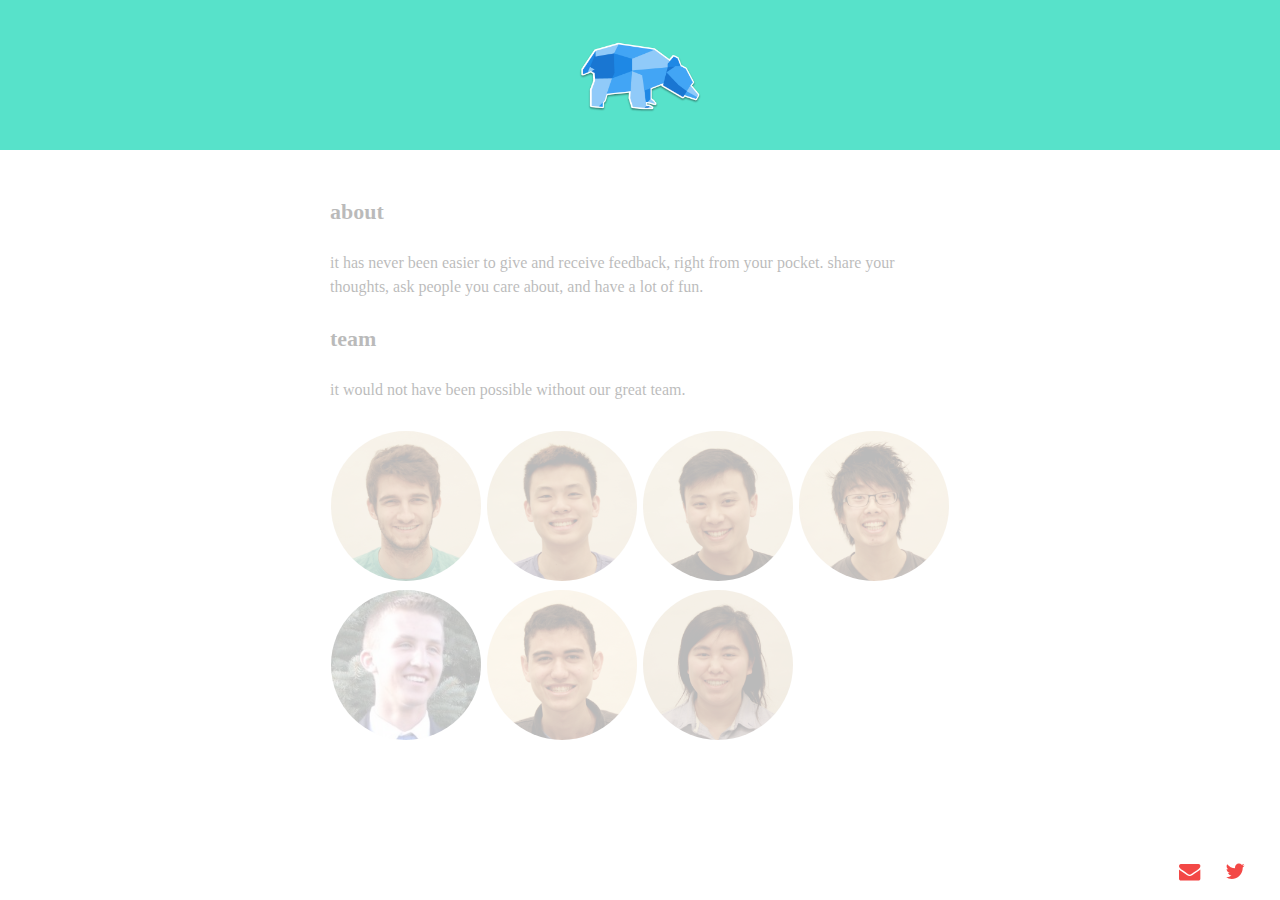
==== about.html @ 65eb837a "FIX: new landing page sex" ====
<!DOCTYPE html>
  <html lang="en">
    <head>
    <meta charset="UTF-8">
    <title> boolio | about</title>
    <meta name="viewport" content="width=device-width, initial-scale=1, maximum-scale=1, user-scalable=no"/>

    <link rel="stylesheet" type="text/css" href="./styles/aboutmain.css">
    <link rel="stylesheet" href="https://maxcdn.bootstrapcdn.com/font-awesome/4.3.0/css/font-awesome.min.css">
    <script src="https://code.jquery.com/jquery-2.1.4.min.js"></script>
    <script src="https://ajax.googleapis.com/ajax/libs/jquery/1.11.2/jquery.min.js"></script>
    <script type="text/javascript" src="./js/fade.js"></script>

  </head>
  <body>
    <div class="header-background-placeholder">
      <div class="header-boolio-img">
        <center>
        <a href="/"><img src="./images/bear.png" class="pic-orient"></a>
        </center>
      </div>
    </div>

    <div class="container">
      <div class="about">
        <div class="about"> 
          <h1> about </h1> 
          <p>it has never been easier to give and receive feedback, right from your pocket. share your thoughts, ask people you care about, and have a lot of fun.</p> 
        </div>
      </div>
      <div class="team">
        <div class="team"> 
          <h1> team </h1> 
          <p>it would not have been possible without our great team.</p> 
          <img src="./images/filippos.jpg" class="pic-orient">
          <img src="./images/james.jpg" class="pic-orient">
          <img src="./images/chris.jpg" class="pic-orient">
          <img src="./images/ryan.jpg" class="pic-orient">
          <img src="./images/sawyer.jpg" class="pic-orient">
          <img src="./images/trent.jpg" class="pic-orient">
          <img src="./images/jen.jpg" class="pic-orient">
        </div>
      </div>
    </div>

    <div class="footer-nav">
      <ul class="social-links">
        <li class="social-link">
          <a class="img-link" href="https://twitter.com/boolioapp" target="_blank"><i class="fa fa-twitter fa-lg"></i></a>
        </li>
        <li class="social-link">
          <a class="img-link" href="mailto:team@boolio.io" target="_blank"><i class="fa fa-envelope fa-lg"></i></a>
        </li>
      </ul>
    </div>
  </body>
</html>
---- styles/aboutmain.css ----
@import url(https://fonts.googleapis.com/css?family=Lato:300,400,700,900);

* {
  -webkit-tap-highlight-color:transparent;
  font-size: 16px;
  line-height: 24px;
}

body {
  background-color: #ffffff;
  margin: 0px;
  padding: 0px;
} 

.header-boolio-img{
  margin: 0 auto;
}

.header-background-placeholder {
  width: 100hh;
  height: 150px;
  background-color: #57e2ca;
  margin: auto auto;
  overflow: hidden;
}

a:link {
  color: #f34846;
  text-decoration: none;
}
a:visited {
  color: #f34846;
}
a:hover {
  color: #f34846;
}
a:active {
  color: #f34846;
}

a.nav-link {
  color: inherit;
  text-decoration: none;
}

.selected-link {
  color: #BD1B20 !important;
}

h1 {
  font-size: 22px;
  padding-bottom: 11px;
  font-family: "Avenir Next" !important;
}

p {
 padding-bottom: 12px;
 font-family: "Avenir Next" !important;
}

.container {
  margin-top: 50px;
  display: none;
}

.pic-orient {
  width: 150px;
  height: 150px;
  -webkit-border-radius: 50%;
  -moz-border-radius: 50%;
  -ms-border-radius: 50%;
  -o-border-radius: 50%;
  border-radius: 50%;
  padding: 1px; 
}

.about {
  max-width: 720px;
  margin: auto auto;
  padding: 0px 50px;
  margin-bottom: 10px;
}

.team {
  max-width: 720px;
  margin: auto auto;
  padding: 0px 50px;
  margin-bottom: 10px;
}

.img-link {
  width: 100%;
  height: 100%;
}

.footer-nav {
  position: fixed;
  padding: 0px;
  bottom: 0px;
  margin-top: 100px;
  margin-right: auto;
  margin-left: auto;
  line-height: 60px;
  height: 60px;
  -webkit-transition: all 0.5s ease;
  -moz-transition: all 0.5s ease;
  transition: all 0.5s ease;
  width: 100%;
  color: white;
  margin-bottom: 0px;
}

.social-links {
  position: fixed;
  height: 60px;
  right: 0px;
  bottom: -20px;
  display: inline-block;
  padding: 0px;
  margin: 0px;
  color: black;
  margin-right: 10px;
  z-index: 5;
}

.links li {
  display: inline-block;
  list-style-type: none;
  margin-right: 30px;
  color: #fff;
}

.links li a {
  font-size: 18px;
  font-family: "Avenir Next" !important;
}

.links li:last-child {
  margin-right: 0px;
}

.social-link {
  list-style-type: none;
  margin: 0;
  padding: 0;
  display: inline;
  float: right;
  margin-right: 25px;
}

.social-icon {
  background-size: 23px 20px;
  width: 23px;
  height: 20px;
  display: inline-block;
}

@media screen and (max-width:780px) {
  .social-links {
    position: relative;
    display: block;
    text-align: center;
    margin: 0px;
    margin-top: 40px;
    height: 10px;
  }
  .social-link {
    float: none;
  }

  .social-link:last-child {
    margin-right: 0px;
  }
}

@media screen and (max-width:480px) {
  .footer-nav {
    position: relative;
    height: auto !important;
  }

  .social-links {
    height: 50px;
    margin-top: 0px;
  }

  .about {
    margin-bottom: 0px;
  }

  .team {
    margin-bottom: 0px;
  }
  .container {
    margin-top: 30px;
    margin-top: 15px;
  }
  .links {
    margin-top: 50px;
    position: relative;
    display: block;
    line-height: 16px;
  }
  .links li {
    display: block;
    text-align: center;
    font-size: 16px;
    line-height: 50px;
    padding: 0px;
    margin: 0px;
  }
}
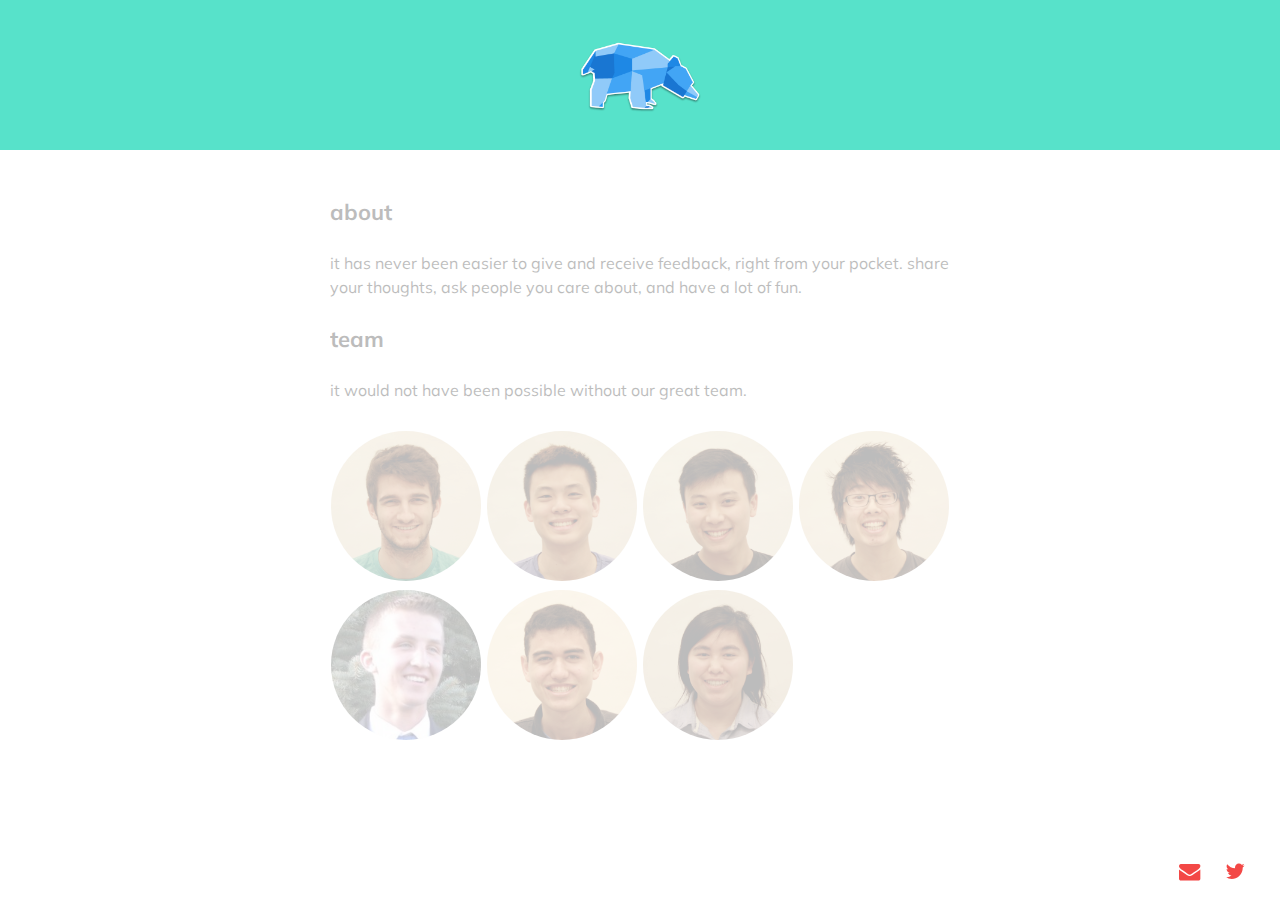
==== commit beb9d693: "FIX: Font change from Avenir (not working) to Muli" ====
--- a/about.html
+++ b/about.html
@@ -4,6 +4,7 @@
     <meta charset="UTF-8">
     <title> boolio | about</title>
     <meta name="viewport" content="width=device-width, initial-scale=1, maximum-scale=1, user-scalable=no"/>
+    <link href="http://fonts.googleapis.com/css?family=Muli" rel="stylesheet" type="text/css">
 
     <link rel="stylesheet" type="text/css" href="./styles/aboutmain.css">
     <link rel="stylesheet" href="https://maxcdn.bootstrapcdn.com/font-awesome/4.3.0/css/font-awesome.min.css">
--- a/styles/aboutmain.css
+++ b/styles/aboutmain.css
@@ -1,4 +1,4 @@
-@import url(https://fonts.googleapis.com/css?family=Lato:300,400,700,900);
+/*@import url(https://fonts.googleapis.com/css?family=Lato:300,400,700,900);*/
 
 * {
   -webkit-tap-highlight-color:transparent;
@@ -50,12 +50,12 @@
 h1 {
   font-size: 22px;
   padding-bottom: 11px;
-  font-family: "Avenir Next" !important;
+  font-family: "Muli" !important;
 }
 
 p {
  padding-bottom: 12px;
- font-family: "Avenir Next" !important;
+ font-family: "Muli" !important;
 }
 
 .container {
@@ -132,7 +132,7 @@
 
 .links li a {
   font-size: 18px;
-  font-family: "Avenir Next" !important;
+  font-family: "Muli" !important;
 }
 
 .links li:last-child {
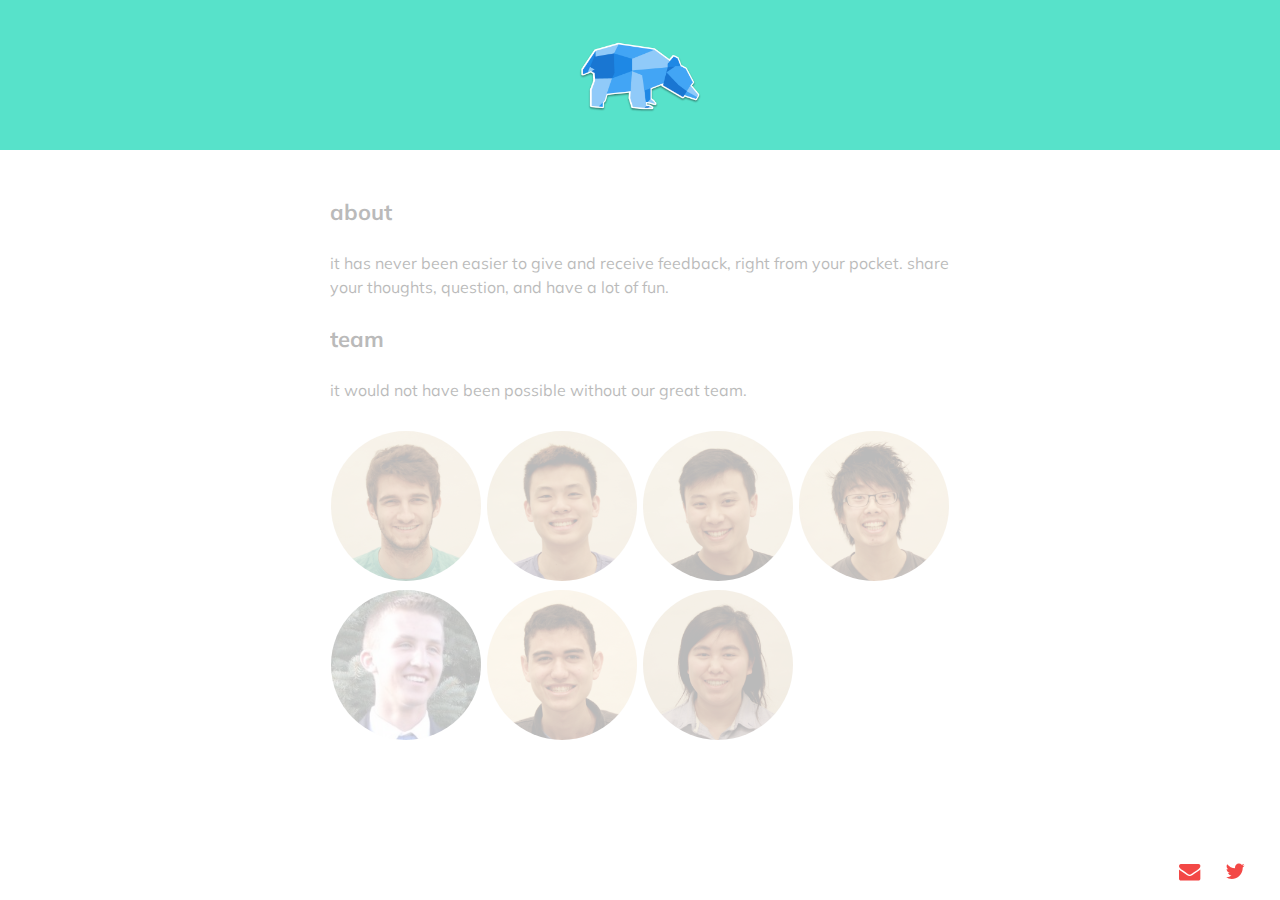
==== commit efc53817: "FIX: changed text on web" ====
--- a/about.html
+++ b/about.html
@@ -4,14 +4,14 @@
     <meta charset="UTF-8">
     <title> boolio | about</title>
     <meta name="viewport" content="width=device-width, initial-scale=1, maximum-scale=1, user-scalable=no"/>
-    <link href="http://fonts.googleapis.com/css?family=Muli" rel="stylesheet" type="text/css">
+    <link href="https://fonts.googleapis.com/css?family=Muli" rel="stylesheet" type="text/css">
 
     <link rel="stylesheet" type="text/css" href="./styles/aboutmain.css">
     <link rel="stylesheet" href="https://maxcdn.bootstrapcdn.com/font-awesome/4.3.0/css/font-awesome.min.css">
     <script src="https://code.jquery.com/jquery-2.1.4.min.js"></script>
     <script src="https://ajax.googleapis.com/ajax/libs/jquery/1.11.2/jquery.min.js"></script>
     <script type="text/javascript" src="./js/fade.js"></script>
-
+    <link rel="icon" type="image/gif" href="./images/icon.gif">
   </head>
   <body>
     <div class="header-background-placeholder">
@@ -26,7 +26,7 @@
       <div class="about">
         <div class="about"> 
           <h1> about </h1> 
-          <p>it has never been easier to give and receive feedback, right from your pocket. share your thoughts, ask people you care about, and have a lot of fun.</p> 
+          <p>it has never been easier to give and receive feedback, right from your pocket. share your thoughts, question, and have a lot of fun.</p> 
         </div>
       </div>
       <div class="team">
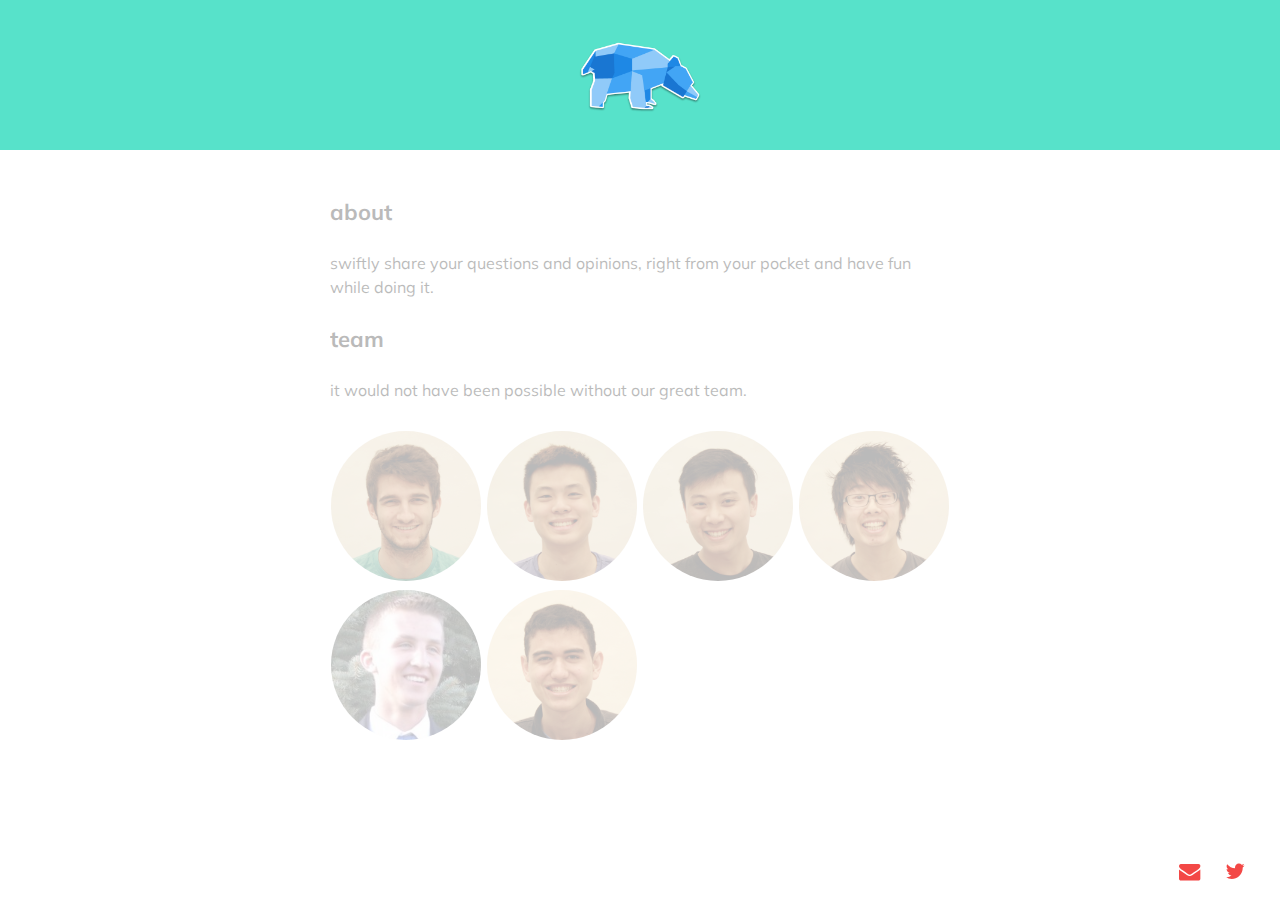
==== commit 0a952ded: "FIX: bottom-padding of mixpanel" ====
--- a/about.html
+++ b/about.html
@@ -24,22 +24,21 @@
 
     <div class="container">
       <div class="about">
-        <div class="about"> 
-          <h1> about </h1> 
-          <p>it has never been easier to give and receive feedback, right from your pocket. share your thoughts, question, and have a lot of fun.</p> 
+        <div class="about">
+          <h1> about </h1>
+          <p>swiftly share your questions and opinions, right from your pocket and have fun while doing it.</p>
         </div>
       </div>
       <div class="team">
-        <div class="team"> 
-          <h1> team </h1> 
-          <p>it would not have been possible without our great team.</p> 
+        <div class="team">
+          <h1> team </h1>
+          <p>it would not have been possible without our great team.</p>
           <img src="./images/filippos.jpg" class="pic-orient">
           <img src="./images/james.jpg" class="pic-orient">
           <img src="./images/chris.jpg" class="pic-orient">
           <img src="./images/ryan.jpg" class="pic-orient">
           <img src="./images/sawyer.jpg" class="pic-orient">
           <img src="./images/trent.jpg" class="pic-orient">
-          <img src="./images/jen.jpg" class="pic-orient">
         </div>
       </div>
     </div>
@@ -55,4 +54,4 @@
       </ul>
     </div>
   </body>
-</html>+</html>
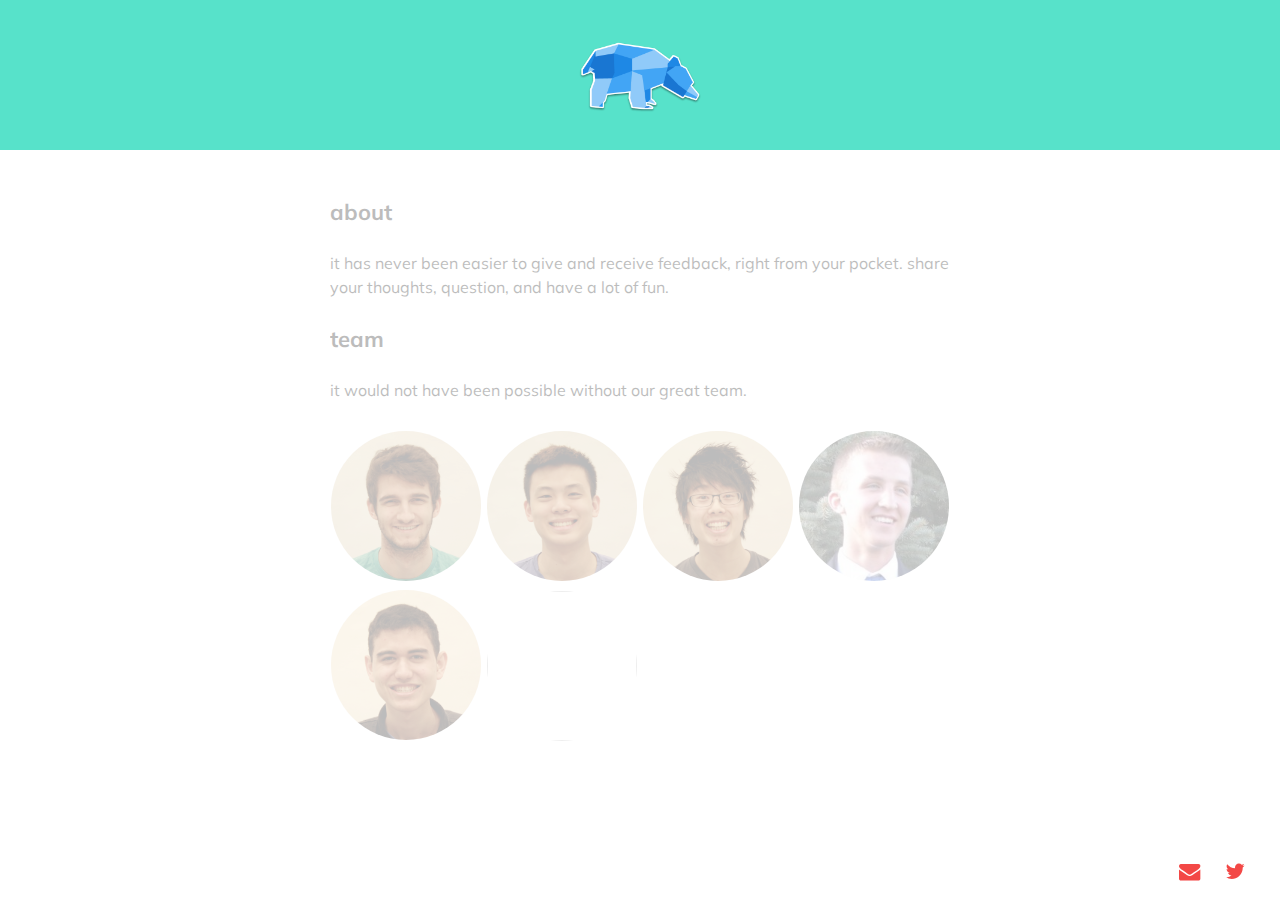
==== commit d44e7701: "ADD: terms document" ====
--- a/about.html
+++ b/about.html
@@ -24,21 +24,21 @@
 
     <div class="container">
       <div class="about">
-        <div class="about">
-          <h1> about </h1>
-          <p>swiftly share your questions and opinions, right from your pocket and have fun while doing it.</p>
+        <div class="about"> 
+          <h1> about </h1> 
+          <p>it has never been easier to give and receive feedback, right from your pocket. share your thoughts, question, and have a lot of fun.</p> 
         </div>
       </div>
       <div class="team">
-        <div class="team">
-          <h1> team </h1>
-          <p>it would not have been possible without our great team.</p>
+        <div class="team"> 
+          <h1> team </h1> 
+          <p>it would not have been possible without our great team.</p> 
           <img src="./images/filippos.jpg" class="pic-orient">
           <img src="./images/james.jpg" class="pic-orient">
-          <img src="./images/chris.jpg" class="pic-orient">
           <img src="./images/ryan.jpg" class="pic-orient">
           <img src="./images/sawyer.jpg" class="pic-orient">
           <img src="./images/trent.jpg" class="pic-orient">
+          <img src="./images/jen.jpg" class="pic-orient">
         </div>
       </div>
     </div>
@@ -54,4 +54,4 @@
       </ul>
     </div>
   </body>
-</html>
+</html>